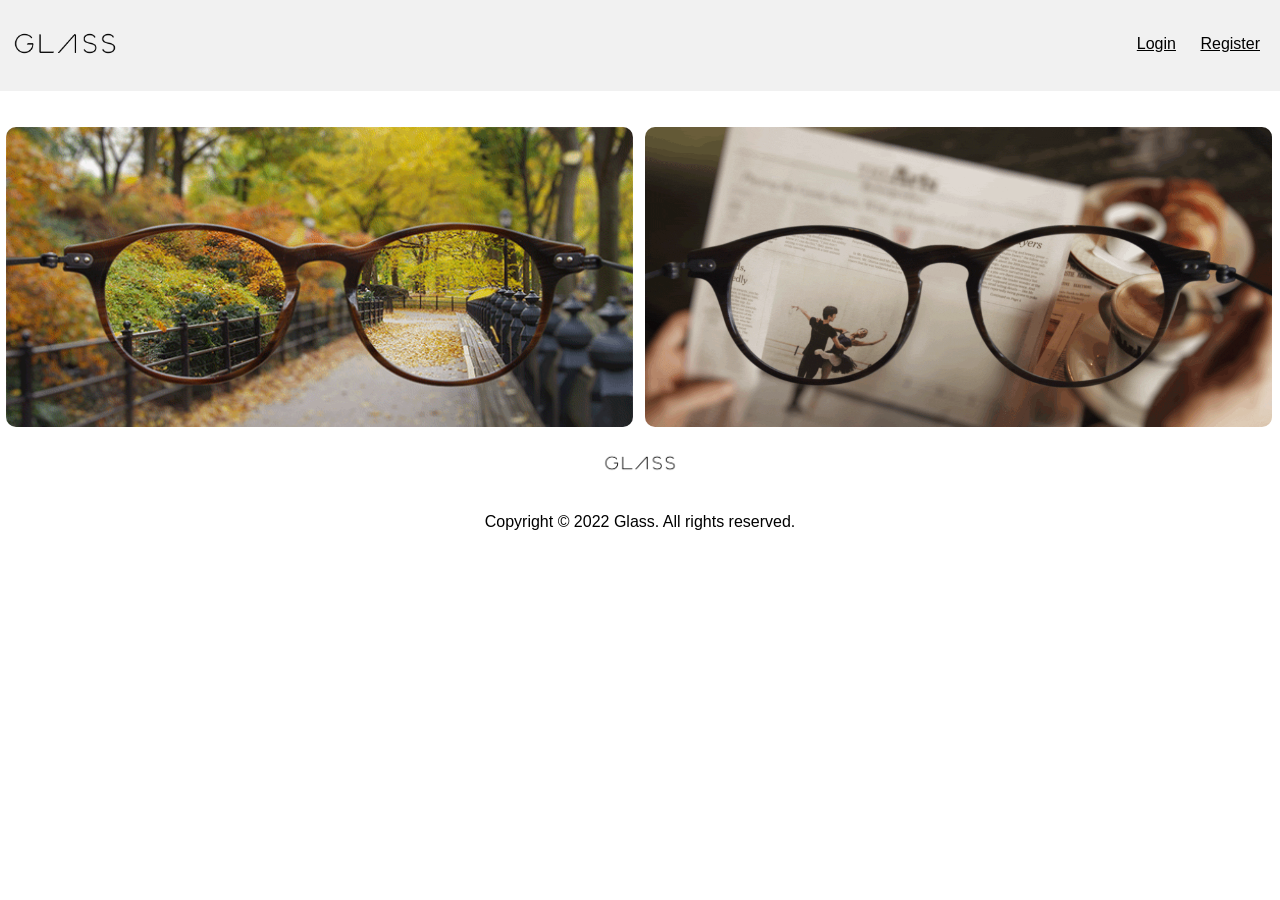
==== login/index.html @ bdf97a24 "Add files via upload" ====
<!DOCTYPE html>
<html lang="en">
  <head>
    <meta charset="UTF-8" />
    <meta http-equiv="X-UA-Compatible" content="IE=edge" />
    <meta name="viewport" content="width=device-width, initial-scale=1.0" />
    <title>Home</title>
    <link rel="stylesheet" href="style.css" />
  </head>

  <body>
    <header class="main-header">
      <figure class="logo">
        <img src="./images/glass-logo.png" alt="logo" />
      </figure>
      <nav class="main-nav">
        <ul>
          <li>
            <a href="login.html">Login</a>
          </li>
          <li>
            <a href="register.html">Register</a>
          </li>
        </ul>
      </nav>
    </header>

    <main>
      <figure class="images">
        <img src="./images/glass.gif" alt="glass" />
      </figure>
      <figure class="images">
        <img src="./images/glass2.gif" alt="glass" />
      </figure>
    </main>

    <footer>
      <figure class="footer-logo">
        <img src="./images/glass-logo.png" alt="logo" />
      </figure>

      <p>Copyright © 2022 Glass. All rights reserved.</p>
    </footer>
  </body>
</html>
---- login/style.css ----
body {
  margin: 0;
  padding: 0;
  font-family: "Segoe UI", Tahoma, Geneva, Verdana, sans-serif;
}

ul {
  padding: 0;
}

li {
  list-style: none;
}

figure {
  margin: 0;
}

a {
  color: #000;
}

a:hover {
  color: #ffb300;
}

.label {
  width: 100%;
  display: block;
  margin-bottom: 3px;
}

table {
  margin: 0 auto 80px;
  background-color: #f1f1f1;
  padding: 30px;
  border-radius: 10px;
}

h1 {
  text-align: center;
}

input[type="text"],
input[type="password"],
input[type="email"],
input[type="phone"],
input[type="date"],
select {
  width: 100%;
  height: 40px;
  border-radius: 5px;
  border: 1px solid #8d90b3;
}

textarea {
  width: 100%;
  border-radius: 5px;
  border: 1px solid #8d90b3;
}

button {
  width: 100%;
  height: 40px;
  border-radius: 5px;
  background-color: #ffb300;
  border: 0;
  color: #fff;
  cursor: pointer;
}

tr td {
  padding: 10px;
}

.main-header {
  background-color: #f1f1f1;
  margin-bottom: 30px;
}

.logo {
  width: 130px;
  display: inline-block;
}

.logo img {
  width: 100%;
}

.images {
  margin: 6px;
  float: left;
  height: 300px;
  overflow: hidden;
  border-radius: 10px;
  width: 49%;
}

.images img {
  width: 100%;
}

.main-nav {
  float: right;
}

.main-nav ul {
  margin: 25px 10px 0 0;
}

.main-nav ul li {
  display: inline-block;
  margin: 10px;
}

footer {
  text-align: center;
}

.footer-logo {
  width: 90px;
  display: inline-block;
}

.footer-logo img {
  width: 100%;
}
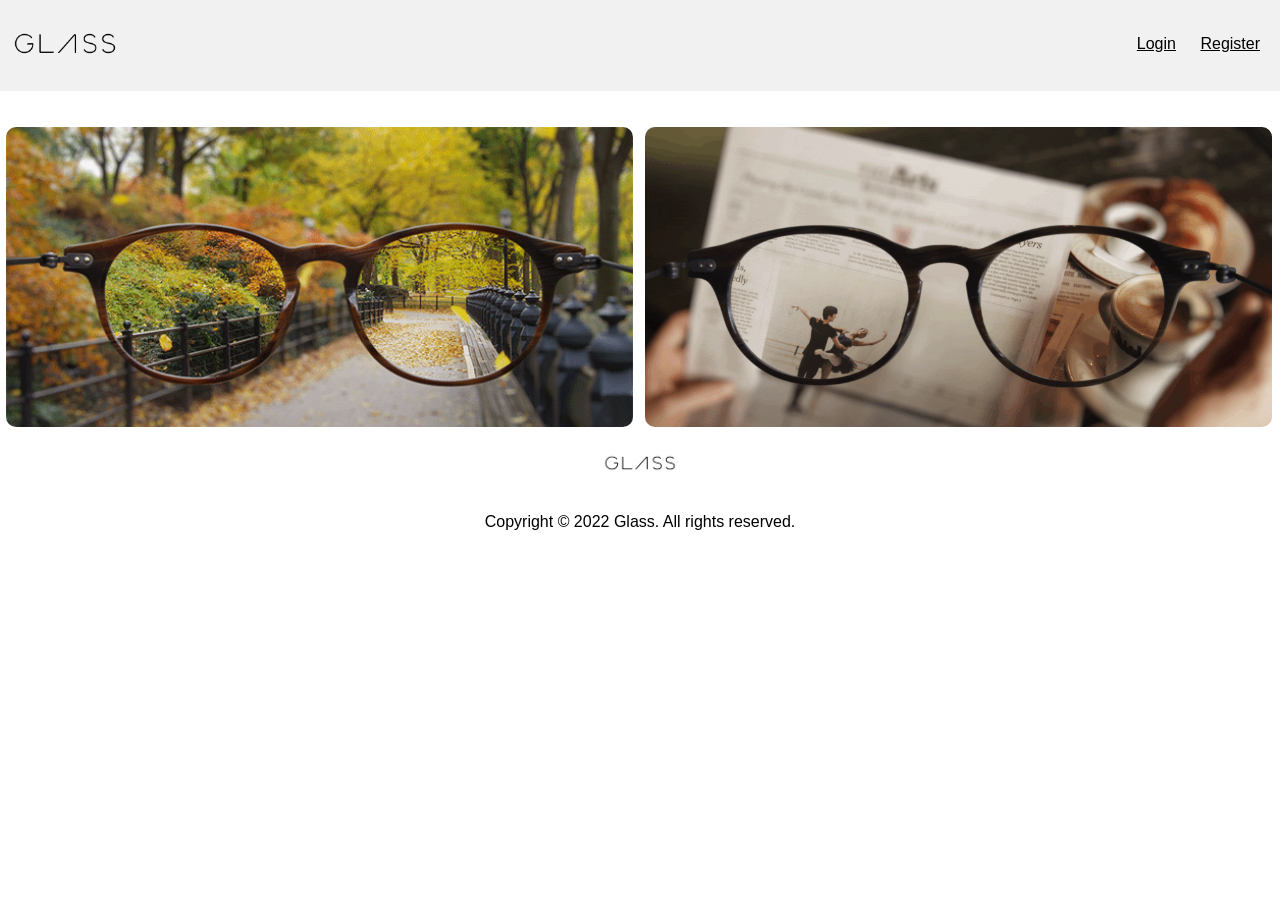
==== commit 9e39d913: "Update index.html" ====
--- a/login/index.html
+++ b/login/index.html
@@ -41,5 +41,7 @@
 
       <p>Copyright © 2022 Glass. All rights reserved.</p>
     </footer>
+
+  <script src="js/login.js"></script>
   </body>
 </html>
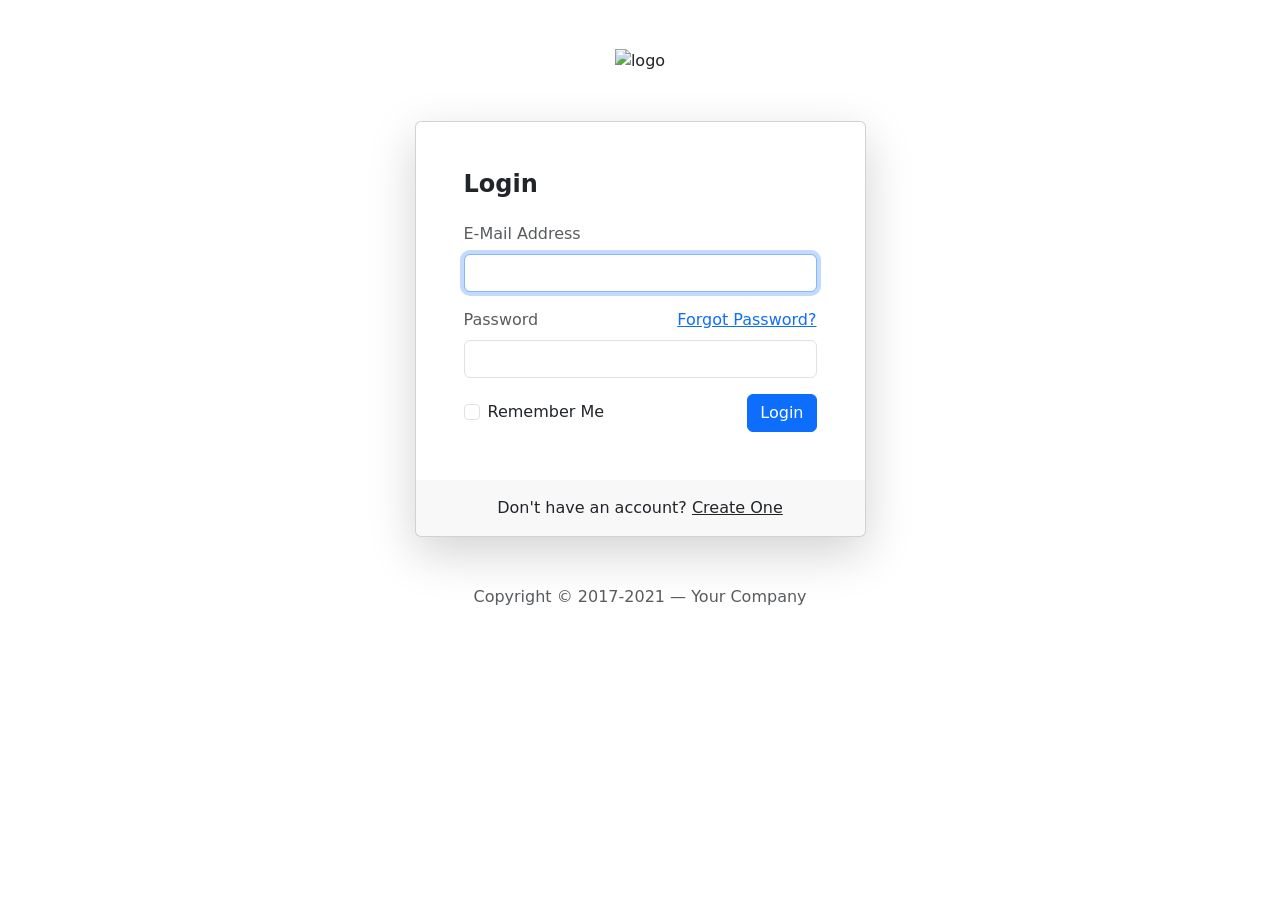
==== commit f3bdc2ca: "Add files via upload" ====
--- a/login/index.html
+++ b/login/index.html
@@ -1,47 +1,72 @@
-<!DOCTYPE html>
-<html lang="en">
-  <head>
-    <meta charset="UTF-8" />
-    <meta http-equiv="X-UA-Compatible" content="IE=edge" />
-    <meta name="viewport" content="width=device-width, initial-scale=1.0" />
-    <title>Home</title>
-    <link rel="stylesheet" href="style.css" />
-  </head>
-
-  <body>
-    <header class="main-header">
-      <figure class="logo">
-        <img src="./images/glass-logo.png" alt="logo" />
-      </figure>
-      <nav class="main-nav">
-        <ul>
-          <li>
-            <a href="login.html">Login</a>
-          </li>
-          <li>
-            <a href="register.html">Register</a>
-          </li>
-        </ul>
-      </nav>
-    </header>
-
-    <main>
-      <figure class="images">
-        <img src="./images/glass.gif" alt="glass" />
-      </figure>
-      <figure class="images">
-        <img src="./images/glass2.gif" alt="glass" />
-      </figure>
-    </main>
-
-    <footer>
-      <figure class="footer-logo">
-        <img src="./images/glass-logo.png" alt="logo" />
-      </figure>
-
-      <p>Copyright © 2022 Glass. All rights reserved.</p>
-    </footer>
-
-  <script src="js/login.js"></script>
-  </body>
-</html>
+<!DOCTYPE html>
+<html lang="en">
+<head>
+	<meta charset="utf-8">
+	<meta name="author" content="Muhamad Nauval Azhar">
+	<meta name="viewport" content="width=device-width,initial-scale=1">
+	<meta name="description" content="This is a login page template based on Bootstrap 5">
+	<title>Bootstrap 5 Login Page</title>
+	<link href="https://cdn.jsdelivr.net/npm/bootstrap@5.0.0-beta2/dist/css/bootstrap.min.css" rel="stylesheet" integrity="sha384-BmbxuPwQa2lc/FVzBcNJ7UAyJxM6wuqIj61tLrc4wSX0szH/Ev+nYRRuWlolflfl" crossorigin="anonymous">
+</head>
+
+<body>
+	<section class="h-100">
+		<div class="container h-100">
+			<div class="row justify-content-sm-center h-100">
+				<div class="col-xxl-4 col-xl-5 col-lg-5 col-md-7 col-sm-9">
+					<div class="text-center my-5">
+						<img src="https://getbootstrap.com/docs/5.0/assets/brand/bootstrap-logo.svg" alt="logo" width="100">
+					</div>
+					<div class="card shadow-lg">
+						<div class="card-body p-5">
+							<h1 class="fs-4 card-title fw-bold mb-4">Login</h1>
+							<form method="POST" class="needs-validation" novalidate="" autocomplete="off">
+								<div class="mb-3">
+									<label class="mb-2 text-muted" for="email">E-Mail Address</label>
+									<input id="email" type="email" class="form-control" name="email" value="" required autofocus>
+									<div class="invalid-feedback">
+										Email is invalid
+									</div>
+								</div>
+
+								<div class="mb-3">
+									<div class="mb-2 w-100">
+										<label class="text-muted" for="password">Password</label>
+										<a href="forgot.html" class="float-end">
+											Forgot Password?
+										</a>
+									</div>
+									<input id="password" type="password" class="form-control" name="password" required>
+								    <div class="invalid-feedback">
+								    	Password is required
+							    	</div>
+								</div>
+
+								<div class="d-flex align-items-center">
+									<div class="form-check">
+										<input type="checkbox" name="remember" id="remember" class="form-check-input">
+										<label for="remember" class="form-check-label">Remember Me</label>
+									</div>
+									<button type="submit" class="btn btn-primary ms-auto">
+										Login
+									</button>
+								</div>
+							</form>
+						</div>
+						<div class="card-footer py-3 border-0">
+							<div class="text-center">
+								Don't have an account? <a href="register.html" class="text-dark">Create One</a>
+							</div>
+						</div>
+					</div>
+					<div class="text-center mt-5 text-muted">
+						Copyright &copy; 2017-2021 &mdash; Your Company 
+					</div>
+				</div>
+			</div>
+		</div>
+	</section>
+
+	<script src="js/login.js"></script>
+</body>
+</html>
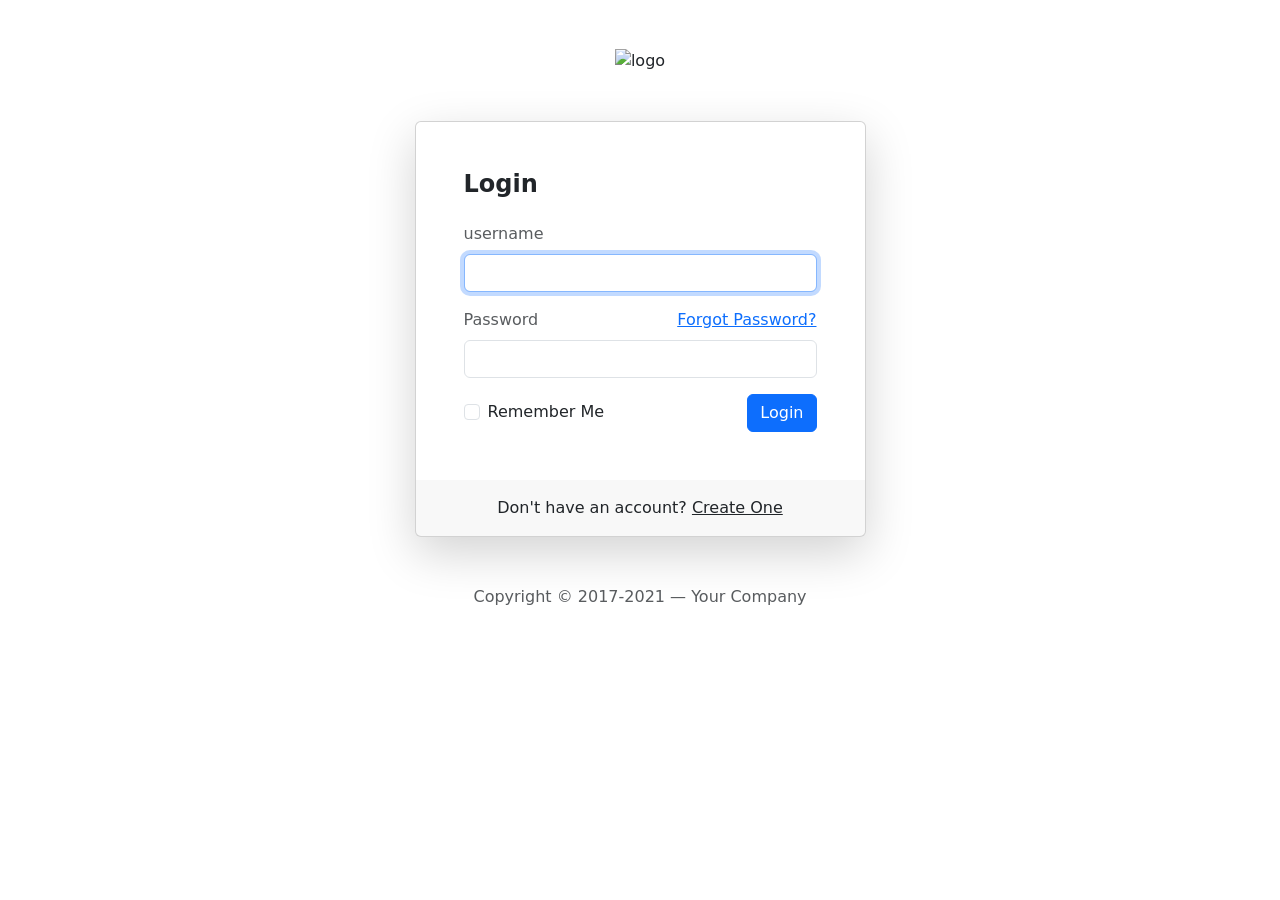
==== commit 5d6ceb93: "Update index.html" ====
--- a/login/index.html
+++ b/login/index.html
@@ -22,7 +22,7 @@
 							<h1 class="fs-4 card-title fw-bold mb-4">Login</h1>
 							<form method="POST" class="needs-validation" novalidate="" autocomplete="off">
 								<div class="mb-3">
-									<label class="mb-2 text-muted" for="email">E-Mail Address</label>
+									<label class="mb-2 text-muted" for="email">username</label>
 									<input id="email" type="email" class="form-control" name="email" value="" required autofocus>
 									<div class="invalid-feedback">
 										Email is invalid
